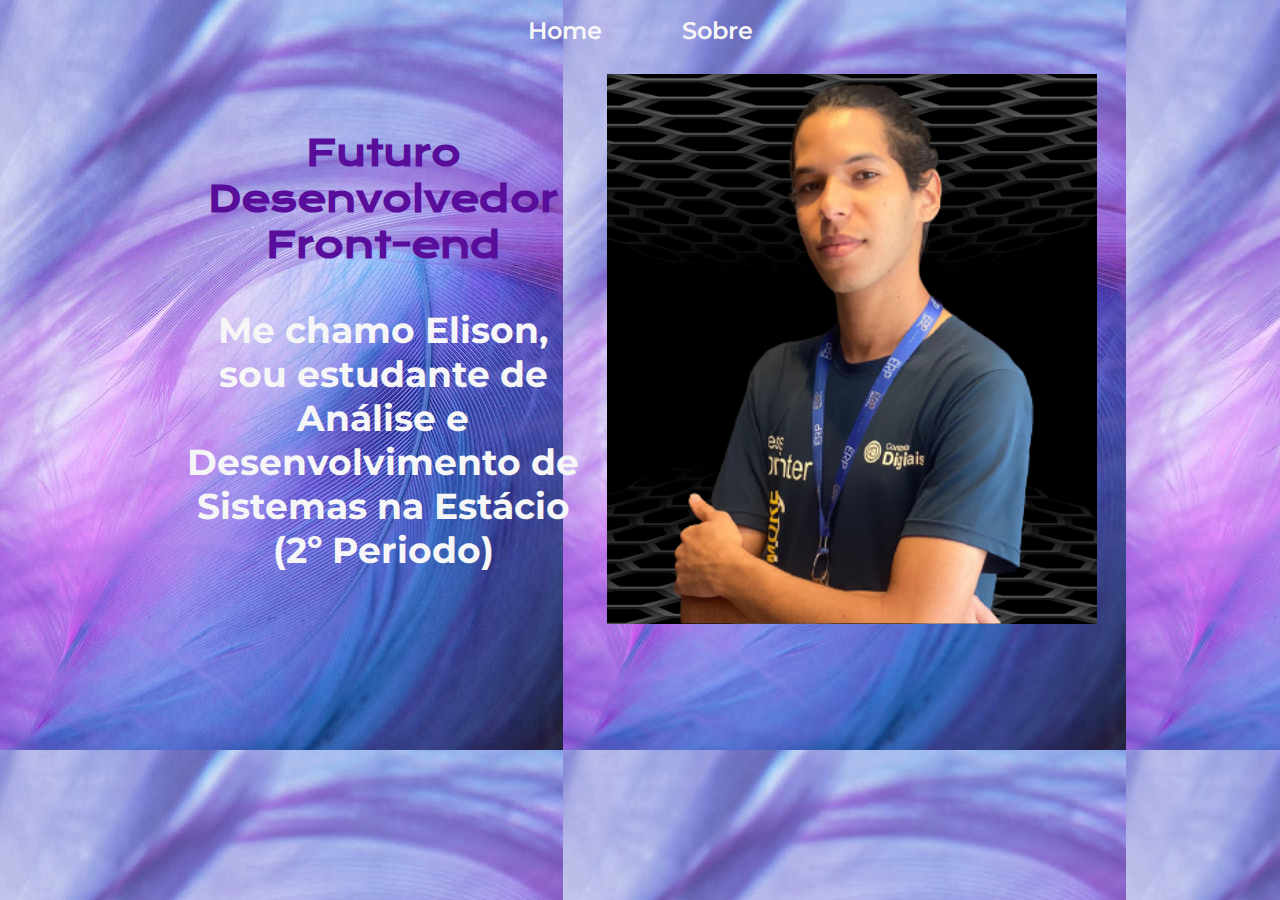
==== index.html @ 4f6e19b8 "Portfolio_test" ====
<!DOCTYPE html>

<html>

<head>

    <meta charset="UTF-8">

    <title>Portfolio</title>

    <link rel="stylesheet" href="style\style.css">

</head>


<body>
    <header class="cabecalho">

        <nav class="cabecalho__menu">

            <a class="cabecalho__menu__link" href="./index.html">Home</a>

            <a class="cabecalho__menu__link" href="./sobre.html">Sobre</a>

        </nav>

    </header>


    <main class="apresentacao">
        <div id="imagem1">
            <img src="Imagens\Elison_img_index.png" alt="Foto Portfolio">
        </div>

            <div class="apresentacao__conteudo">

                <h1 class="apresentacao__conteudo__titulo">

                    <p class="titulo-destaque">Futuro Desenvolvedor Front-end</p>

                </h1>



                <h2 class="apresentacao__conteudo__texto">

                    Me chamo Elison, sou estudante de Análise e Desenvolvimento de Sistemas na Estácio (2º Periodo)

                </h2>

            </div>


    </main>



    <footer></footer>



</body>



</html>
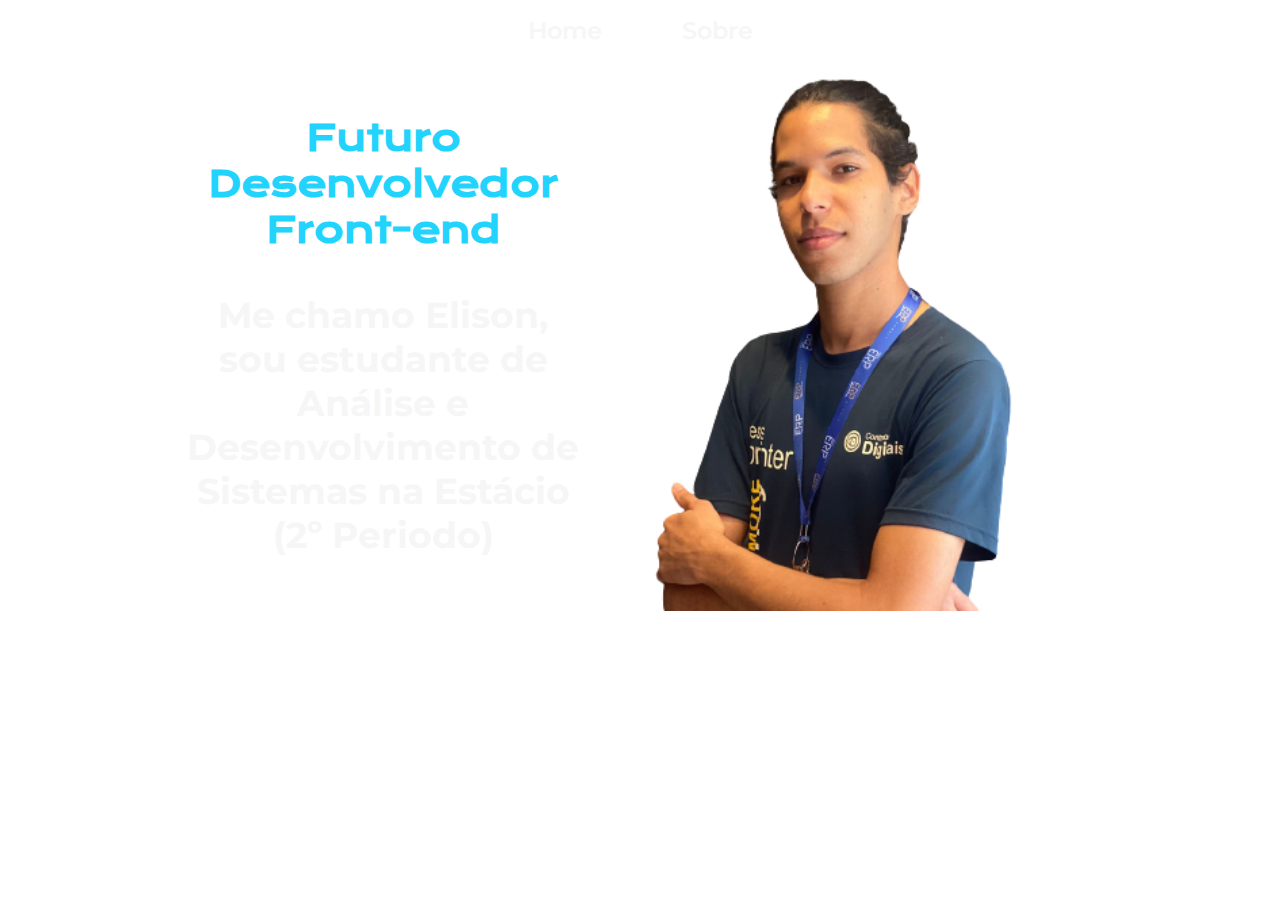
==== commit 1707b972: "Portfolio concluído versão final 1.0" ====
--- a/index.html
+++ b/index.html
@@ -28,27 +28,24 @@
 
 
     <main class="apresentacao">
-        <div id="imagem1">
-            <img src="Imagens\Elison_img_index.png" alt="Foto Portfolio">
+
+        <img src="./Portfolio/Elison_img_index.png" alt="Foto Portfolio">
+
+        <div class="apresentacao__conteudo">
+
+            <h1 class="apresentacao__conteudo__titulo">
+
+                <p class="titulo-destaque">Futuro Desenvolvedor Front-end</p>
+
+            </h1>
+
+            <h3 class="apresentacao__conteudo__texto">
+
+                Me chamo Elison, sou estudante de Análise e Desenvolvimento de Sistemas na Estácio (2º Periodo)
+
+            </h3>
+
         </div>
-
-            <div class="apresentacao__conteudo">
-
-                <h1 class="apresentacao__conteudo__titulo">
-
-                    <p class="titulo-destaque">Futuro Desenvolvedor Front-end</p>
-
-                </h1>
-
-
-
-                <h2 class="apresentacao__conteudo__texto">
-
-                    Me chamo Elison, sou estudante de Análise e Desenvolvimento de Sistemas na Estácio (2º Periodo)
-
-                </h2>
-
-            </div>
 
 
     </main>
